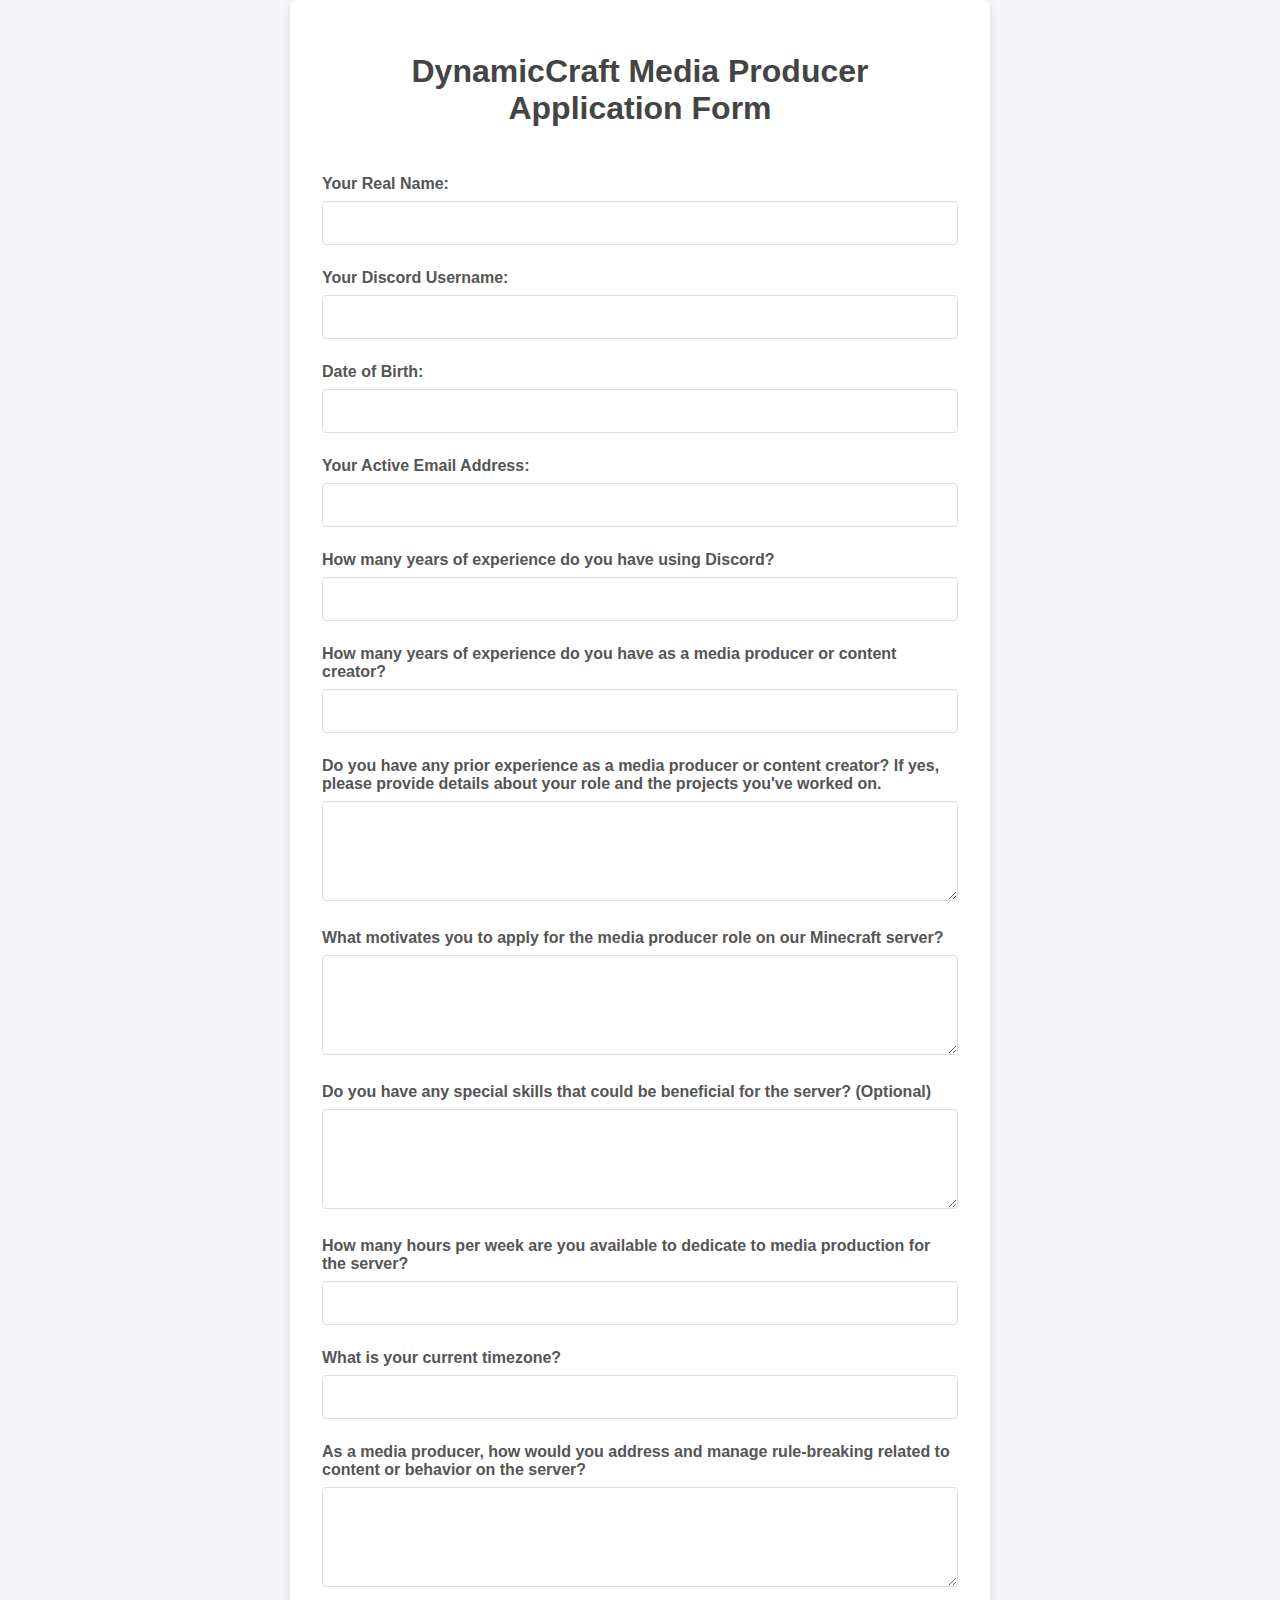
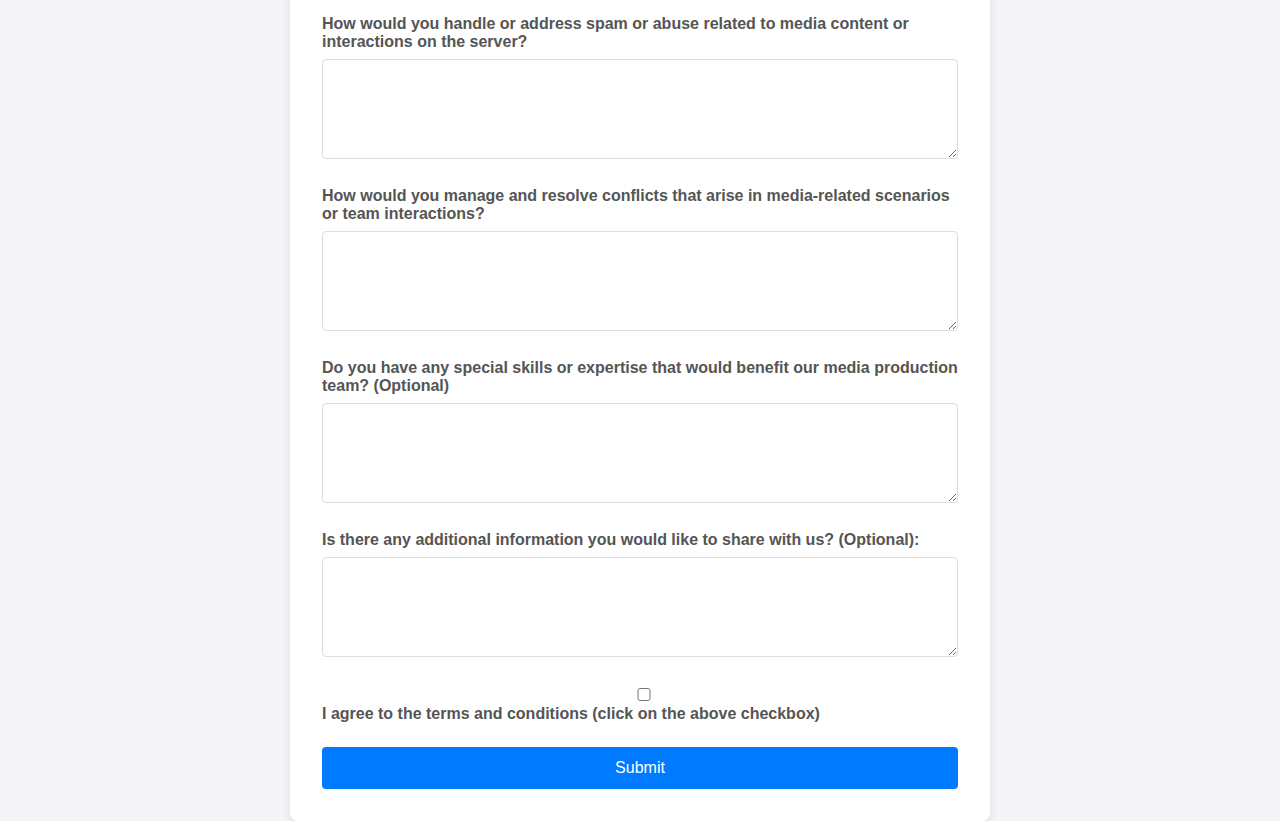
==== apply/media-producer.html @ 8ab0b312 "media producer added" ====
<!DOCTYPE html>
<html lang="en">

<head>
    <meta charset="UTF-8">
    <meta name="viewport" content="width=device-width, initial-scale=1.0">
    <title>DynamicCraft Media Producer Application Form</title>
    <style>
        body {
            font-family: 'Segoe UI', Tahoma, Geneva, Verdana, sans-serif;
            background-color: #f4f4f9;
            margin: 0;
            padding: 0;
            display: flex;
            justify-content: center;
            align-items: center;
            color: #333;
        }

        .container {
            width: 90%;
            max-width: 700px;
            background: #fff;
            padding: 2em;
            border-radius: 8px;
            box-shadow: 0 4px 10px rgba(0, 0, 0, 0.1);
            box-sizing: border-box;
        }

        h1 {
            text-align: center;
            margin-bottom: 1.5em;
            color: #444;
        }

        .form-group {
            margin-bottom: 1.5em;
        }

        .form-group label {
            display: block;
            margin-bottom: 0.5em;
            font-weight: 600;
            color: #555;
        }

        .form-group input,
        .form-group textarea {
            width: 100%;
            padding: 0.75em;
            border: 1px solid #ddd;
            border-radius: 4px;
            box-sizing: border-box;
            font-size: 1em;
            transition: border-color 0.3s ease;
        }

        .form-group input:focus,
        .form-group textarea:focus {
            border-color: #007bff;
            outline: none;
        }

        .form-group textarea {
            min-height: 100px;
            resize: vertical;
        }

        .error {
            color: red;
            font-size: 0.9em;
        }

        .success {
            color: green;
            font-size: 1em;
        }

        .loading {
            font-size: 1em;
            color: blue;
        }

        button {
            background-color: #007bff;
            color: #fff;
            border: none;
            padding: 0.75em 1.5em;
            font-size: 1em;
            border-radius: 4px;
            cursor: pointer;
            width: 100%;
            transition: background-color 0.3s, transform 0.2s;
        }

        button:hover {
            background-color: #0056b3;
        }

        button:active {
            transform: scale(0.98);
        }

        @media (max-width: 600px) {
            .container {
                padding: 1em;
            }

            h1 {
                font-size: 1.5em;
            }
        }

        .checkbox-label {
            display: flex;
            align-items: center;
        }

        .checkbox-label input[type="checkbox"] {
            margin-right: 8px;
            /* Adjust space between checkbox and text */
        }
    </style>
</head>

<body>
    <div class="container">
        <h1>DynamicCraft Media Producer Application Form</h1>
        <form id="staffForm">
            <div class="form-group">
                <label for="name">Your Real Name:</label>
                <input type="text" id="name" name="name" required>
                <div id="nameError" class="error"></div>
            </div>
        
            <div class="form-group">
                <label for="discord_username">Your Discord Username:</label>
                <input type="text" id="discord_username" name="discord_username" required>
                <div id="discord_usernameError" class="error"></div>
            </div>
        
            <div class="form-group">
                <label for="age">Date of Birth:</label>
                <input type="number" id="age" name="age" required>
                <div id="ageError" class="error"></div>
            </div>
        
            <div class="form-group">
                <label for="email">Your Active Email Address:</label>
                <input type="email" id="email" name="email" required>
                <div id="emailError" class="error"></div>
            </div>
        
            <div class="form-group">
                <label for="discord_experience">How many years of experience do you have using Discord?</label>
                <input type="number" id="discord_experience" name="discord_experience" required>
                <div id="discord_experienceError" class="error"></div>
            </div>
        
            <div class="form-group">
                <label for="server_experience">How many years of experience do you have as a media producer or content creator?</label>
                <input type="number" id="server_experience" name="server_experience" required>
                <div id="server_experienceError" class="error"></div>
            </div>
        
            <div class="form-group">
                <label for="previous_staff_experience">Do you have any prior experience as a media producer or content creator? If yes, please provide details about your role and the projects you've worked on.</label>
                <textarea id="previous_staff_experience" name="previous_staff_experience" required></textarea>
                <div id="previous_staff_experienceError" class="error"></div>
            </div>
        
            <div class="form-group">
                <label for="reason_for_applying">What motivates you to apply for the media producer role on our Minecraft server?</label>
                <textarea id="reason_for_applying" name="reason_for_applying" required></textarea>
                <div id="reason_for_applyingError" class="error"></div>
            </div>
        
            <div class="form-group">
                <label for="skills">Do you have any special skills that could be beneficial for the server? (Optional)</label>
                <textarea id="skills" name="skills" required></textarea>
                <div id="skillsError" class="error"></div>
            </div>
        
            <div class="form-group">
                <label for="weekly_availability">How many hours per week are you available to dedicate to media production for the server?</label>
                <input type="number" id="weekly_availability" name="weekly_availability" required>
                <div id="weekly_availabilityError" class="error"></div>
            </div>
        
            <div class="form-group">
                <label for="timezone">What is your current timezone?</label>
                <input type="text" id="timezone" name="timezone" required>
                <div id="timezoneError" class="error"></div>
            </div>
        
            <div class="form-group">
                <label for="handle_rule_breaking">As a media producer, how would you address and manage rule-breaking related to content or behavior on the server?</label>
                <textarea id="handle_rule_breaking" name="handle_rule_breaking" required></textarea>
                <div id="handle_rule_breakingError" class="error"></div>
            </div>
        
            <div class="form-group">
                <label for="handle_spam_or_abuse">How would you handle or address spam or abuse related to media content or interactions on the server?</label>
                <textarea id="handle_spam_or_abuse" name="handle_spam_or_abuse" required></textarea>
                <div id="handle_spam_or_abuseError" class="error"></div>
            </div>
        
            <div class="form-group">
                <label for="manage_staff_conflict">How would you manage and resolve conflicts that arise in media-related scenarios or team interactions?</label>
                <textarea id="manage_staff_conflict" name="manage_staff_conflict" required></textarea>
                <div id="manage_staff_conflictError" class="error"></div>
            </div>
        
            <div class="form-group">
                <label for="special_skills">Do you have any special skills or expertise that would benefit our media production team? (Optional)</label>
                <textarea id="special_skills" name="special_skills"></textarea>
                <div id="special_skillsError" class="error"></div>
            </div>
        
            <div class="form-group">
                <label for="additional_information">Is there any additional information you would like to share with us? (Optional):</label>
                <textarea id="additional_information" name="additional_information"></textarea>
                <div id="additional_informationError" class="error"></div>
            </div>
        
            <div class="form-group">
                <label for="agreed_to_terms">
                    <input type="checkbox" id="agreed_to_terms" name="agreed_to_terms" required>
                    I agree to the terms and conditions (click on the above checkbox)
                </label>
                <div id="agreed_to_termsError" class="error"></div>
            </div>
        
            <div id="multiple_submitError" class="error"></div>
        
            <button type="submit" id="submitButton">Submit</button>
            <div id="responseMessage" class="loading"></div>
        </form>
        

    </div>

    <script>
        document.getElementById('staffForm').addEventListener('submit', async (event) => {
            event.preventDefault();

            const submitButton = document.getElementById('submitButton');
            submitButton.disabled = true; // Disable the button to prevent multiple submissions
            const responseMessage = document.getElementById('responseMessage');
            responseMessage.textContent = 'Submitting...'; // Show loading indicator
            responseMessage.className = 'loading';

            const formData = new FormData(event.target);

            try {
                const response = await fetch('https://staff-form-backend-cf.sigmakib.workers.dev/dcstaff', {
                    method: 'POST',
                    body: formData,
                    headers: {
                        'Accept': '*/*',
                        'User-Agent': 'Thunder Client (https://www.thunderclient.com)'
                    }
                });

                const data = await response.json();

                if (response.ok) {
                    if (data.success) {
                        responseMessage.textContent = 'Form submitted successfully!';
                        responseMessage.className = 'success';
                        event.target.reset(); // Reset the form after successful submission
                    } else {
                        responseMessage.textContent = 'Submission failed. Please try again.';
                        responseMessage.className = 'error';
                    }
                } else {
                    // Handle validation errors
                    if (data.error) {
                        data.error.forEach(err => {
                            const errorField = document.getElementById(err.path[0] + 'Error');
                            if (errorField) {
                                errorField.textContent = err.message;
                            }
                        });
                        responseMessage.textContent = 'There were errors with your submission. Please fix them and try again.';
                        responseMessage.className = 'error';
                    } else {
                        responseMessage.textContent = 'An unknown error occurred. Please try again.';
                        responseMessage.className = 'error';
                    }
                }
            } catch (error) {
                responseMessage.textContent = 'Network error. Please check your connection and try again.';
                responseMessage.className = 'error';
            }

            submitButton.disabled = false; // Re-enable the button for future submissions
        });
    </script>
</body>

</html>
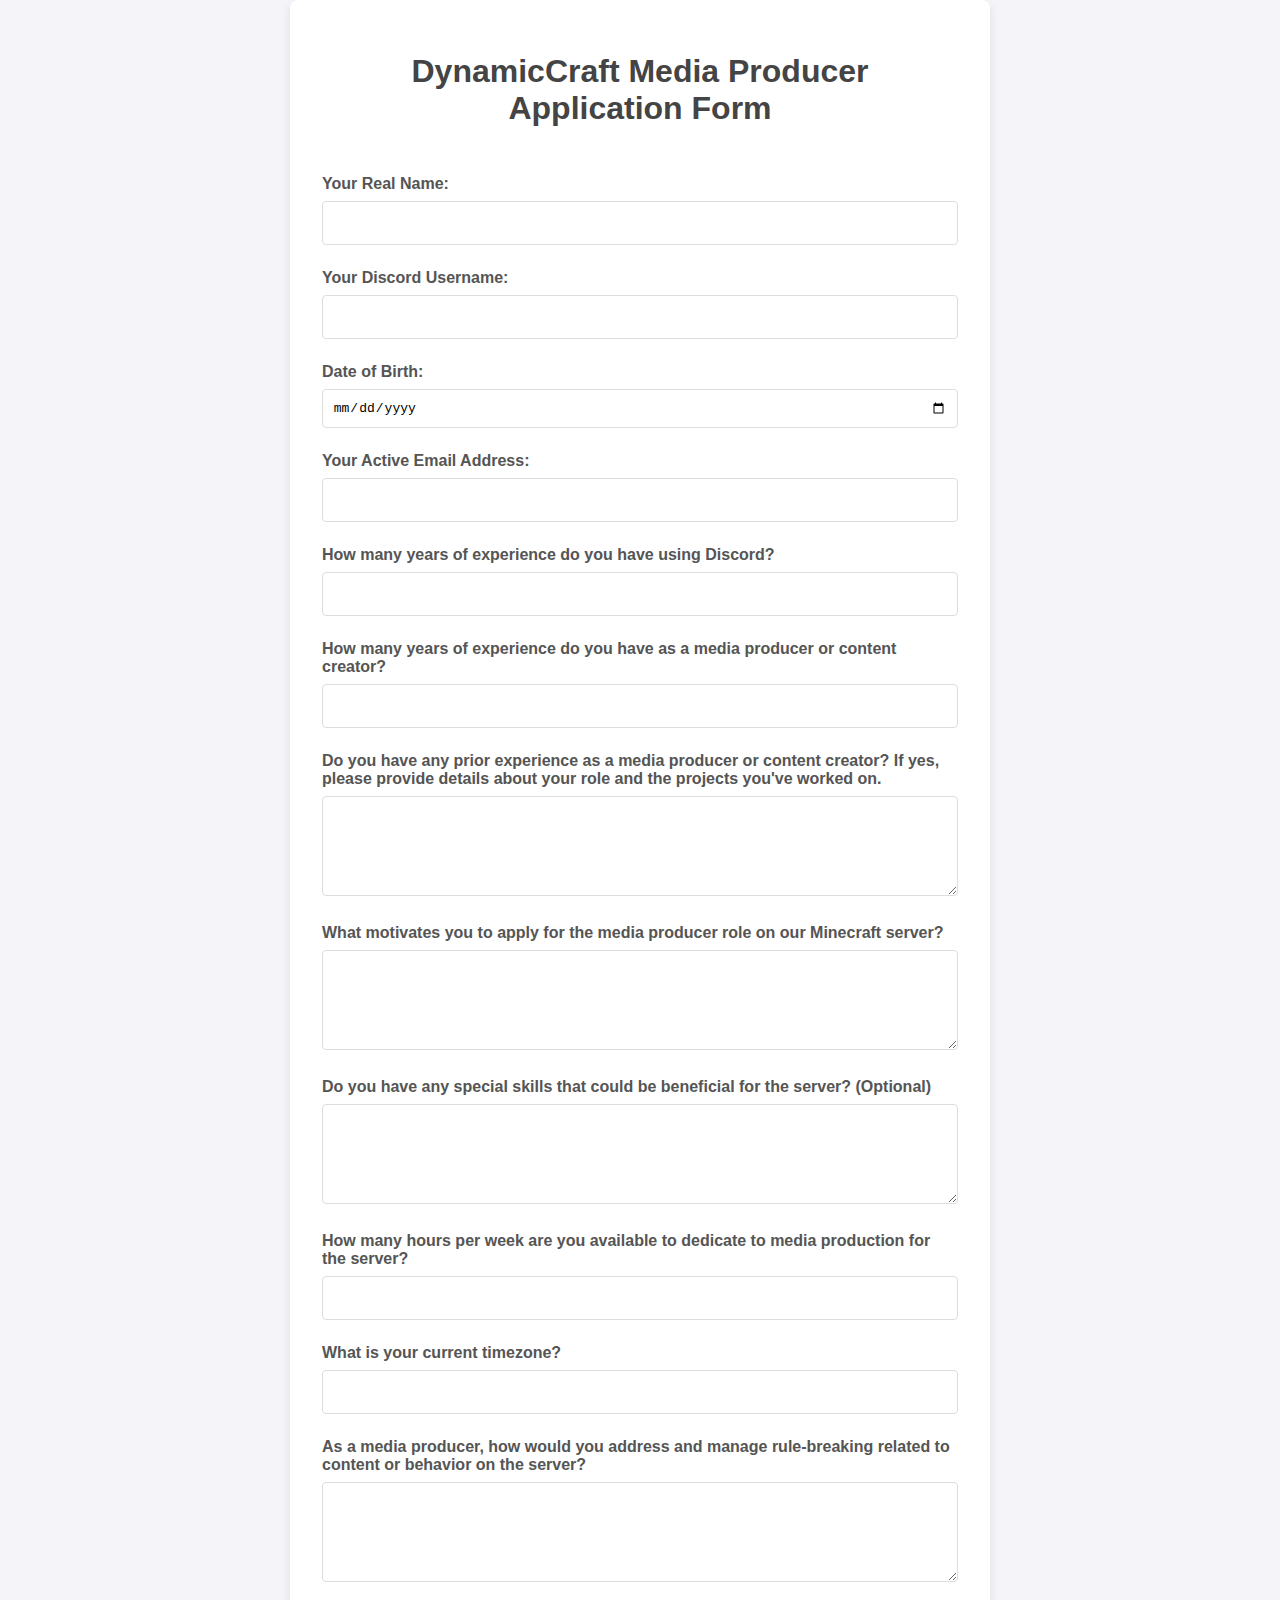
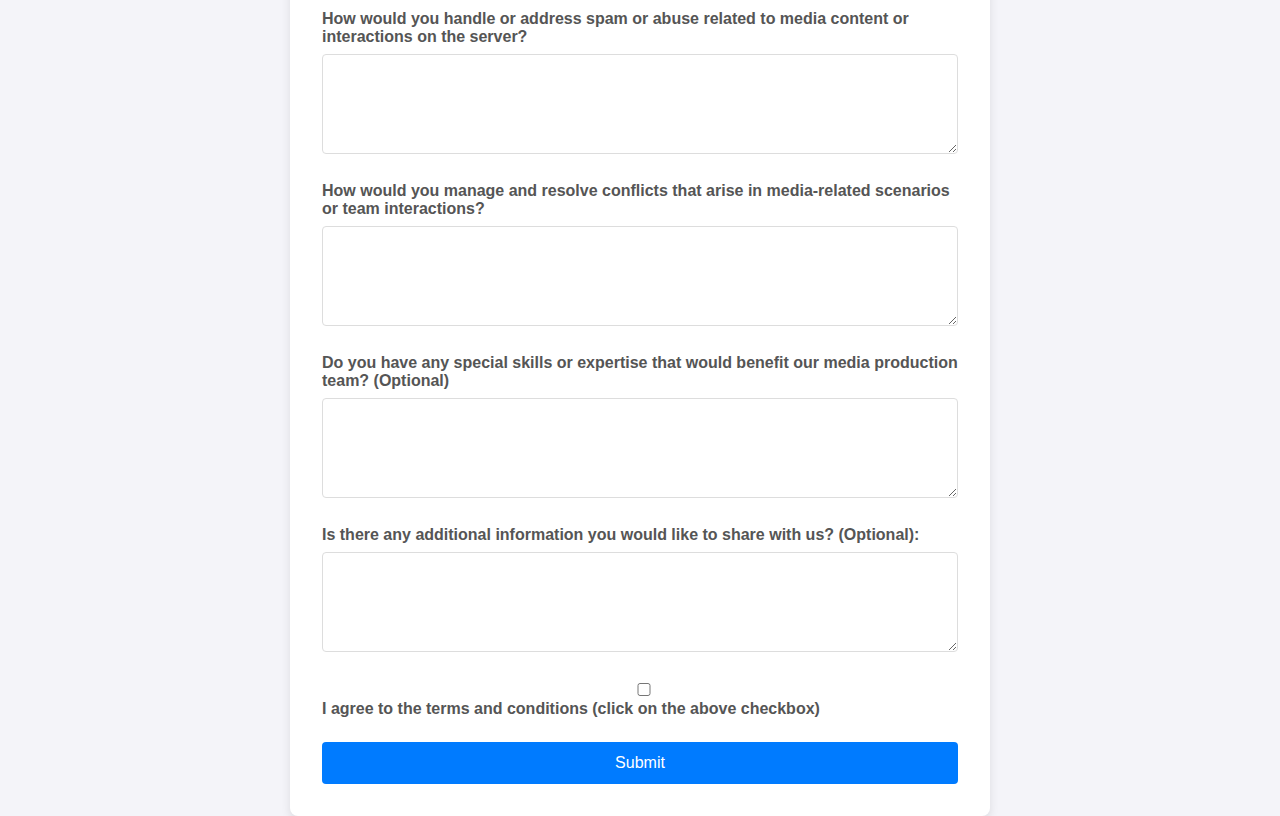
==== commit 333d7990: "age number to date" ====
--- a/apply/media-producer.html
+++ b/apply/media-producer.html
@@ -141,7 +141,7 @@
         
             <div class="form-group">
                 <label for="age">Date of Birth:</label>
-                <input type="number" id="age" name="age" required>
+                <input type="date" id="age" name="age" required>
                 <div id="ageError" class="error"></div>
             </div>
         
@@ -299,4 +299,4 @@
     </script>
 </body>
 
-</html>+</html>
